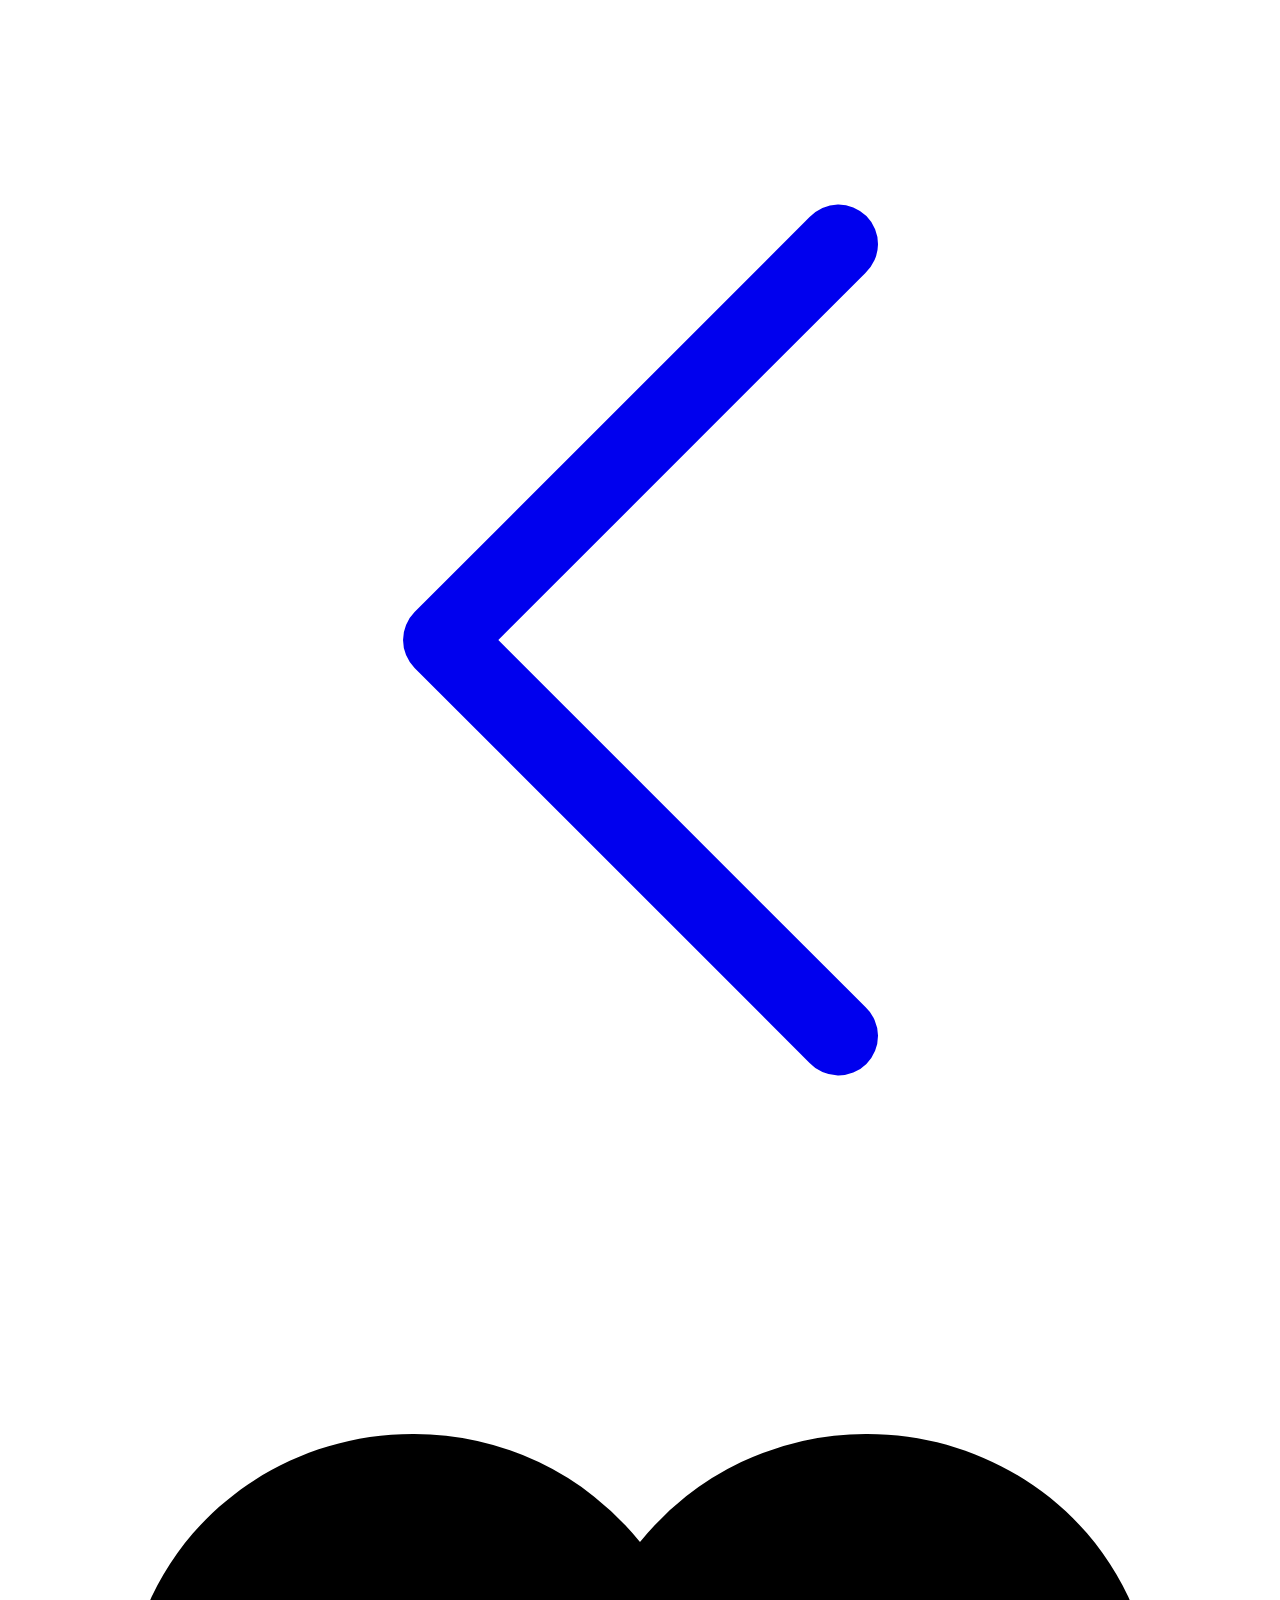
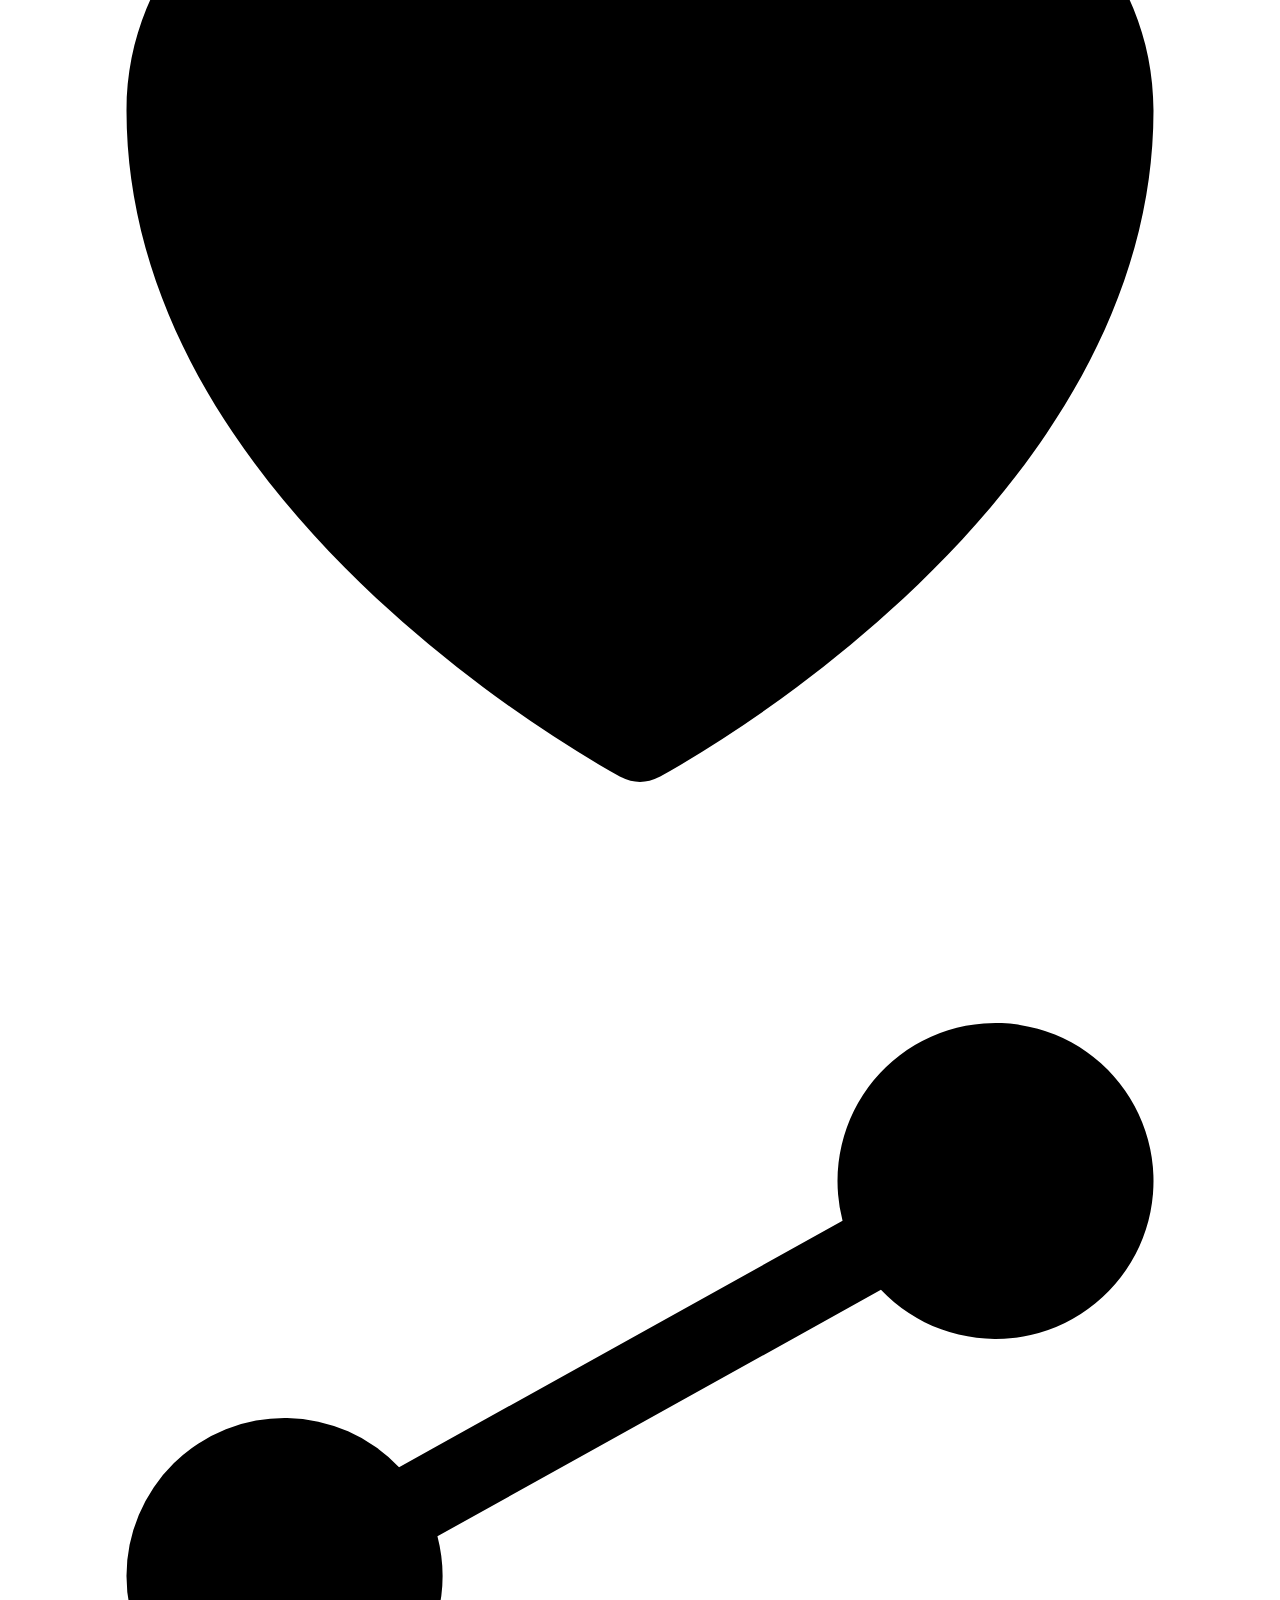
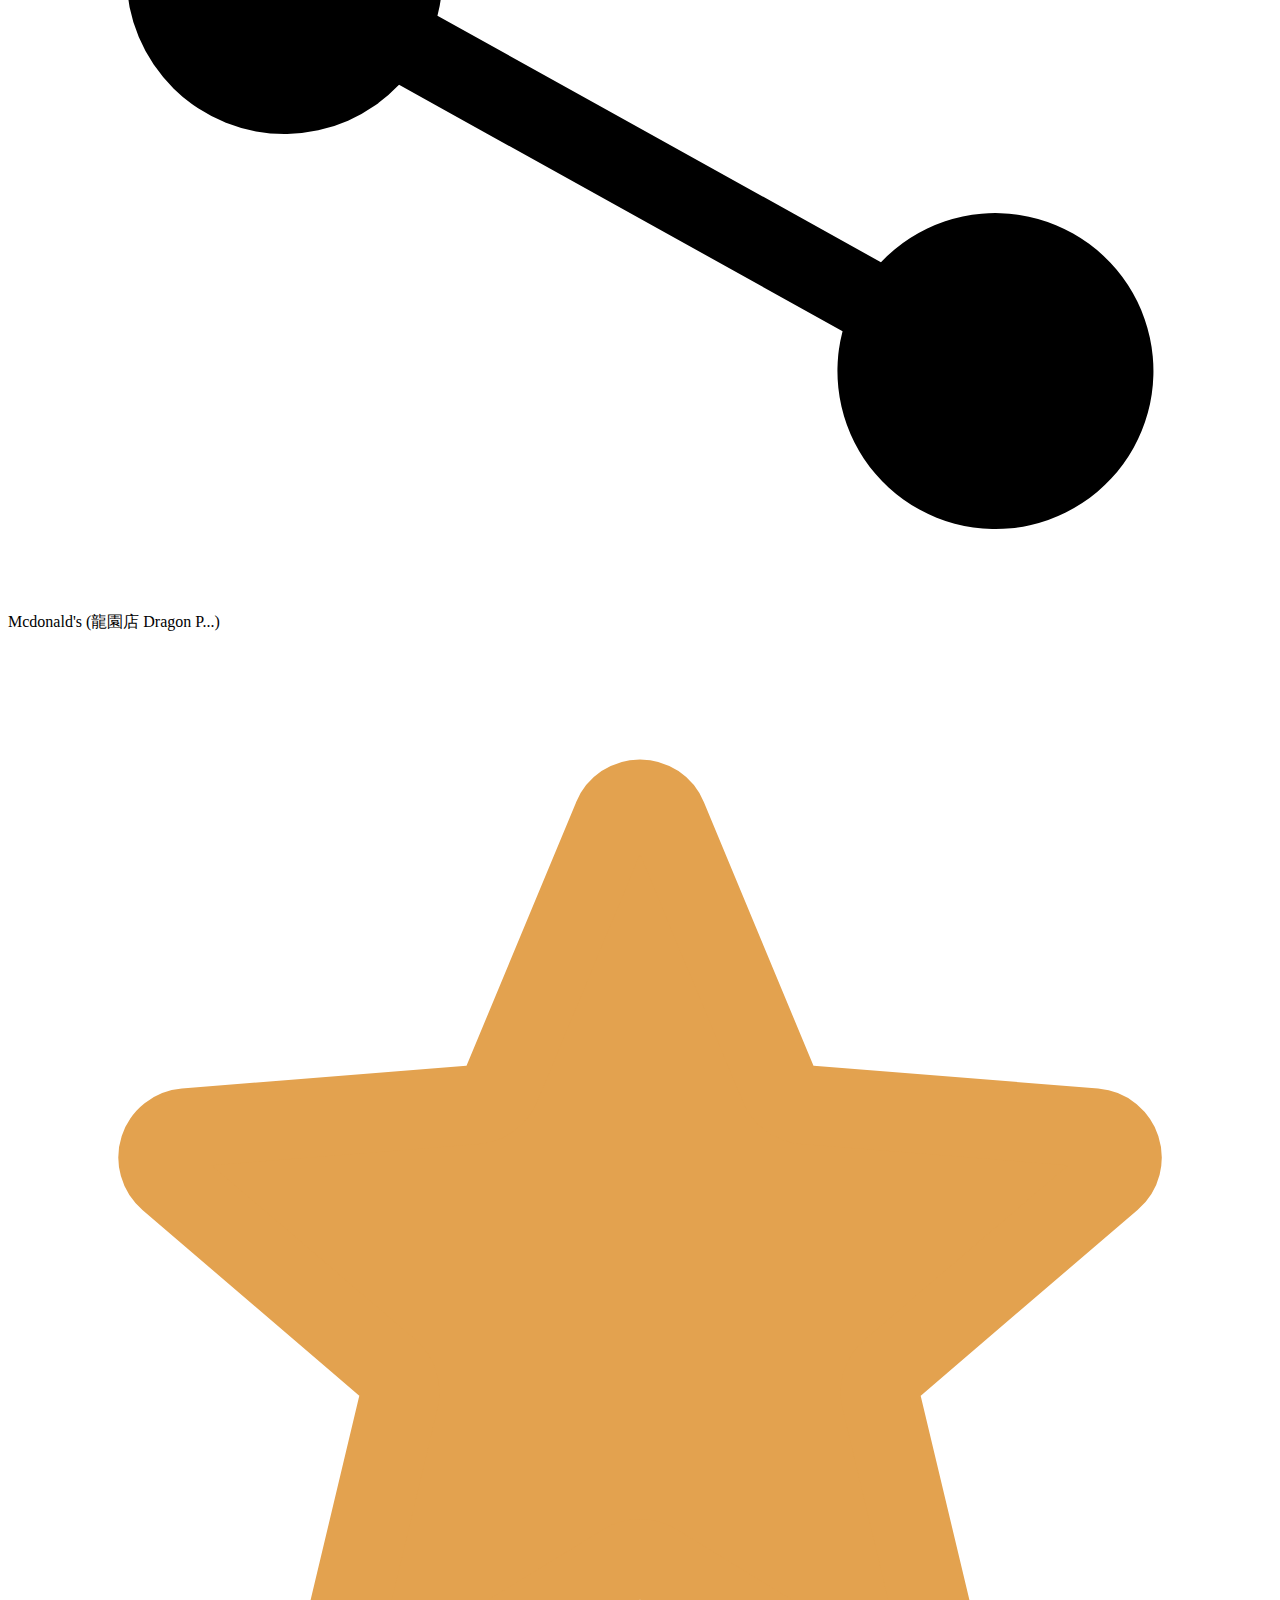
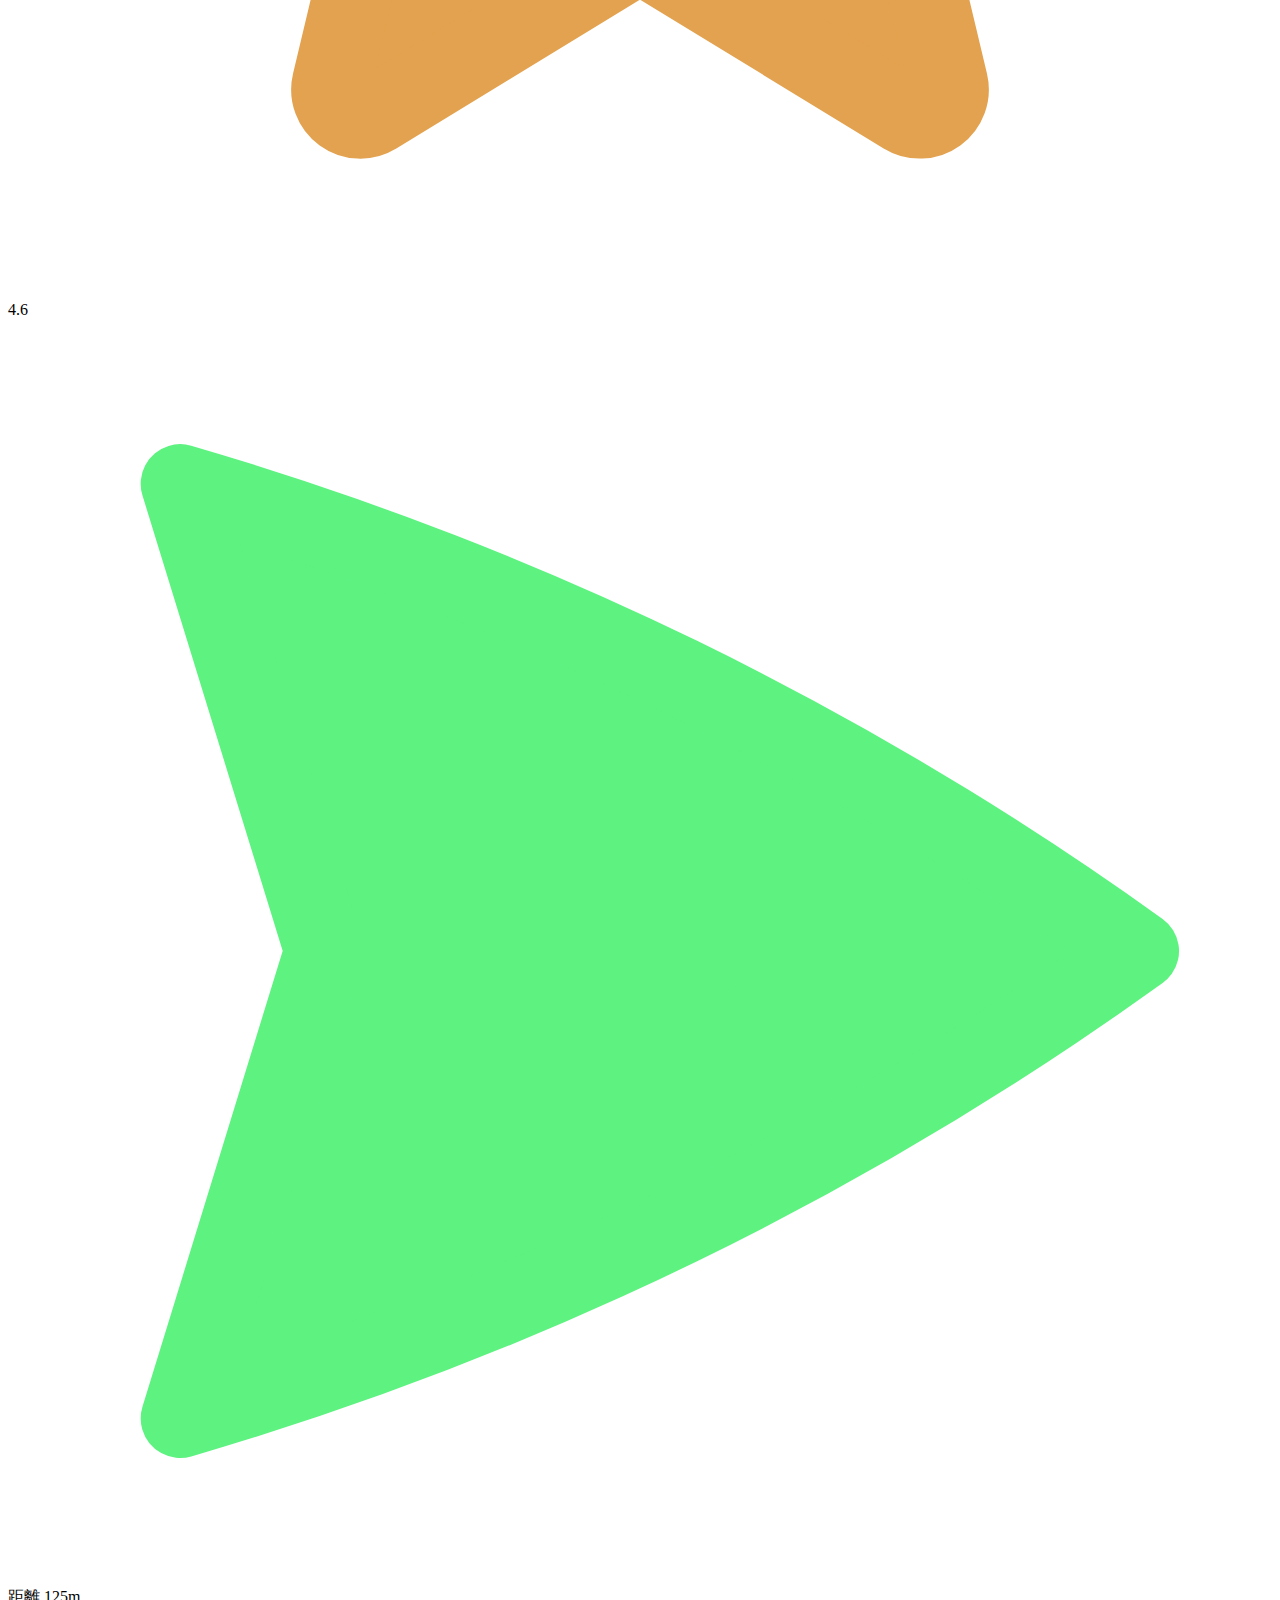
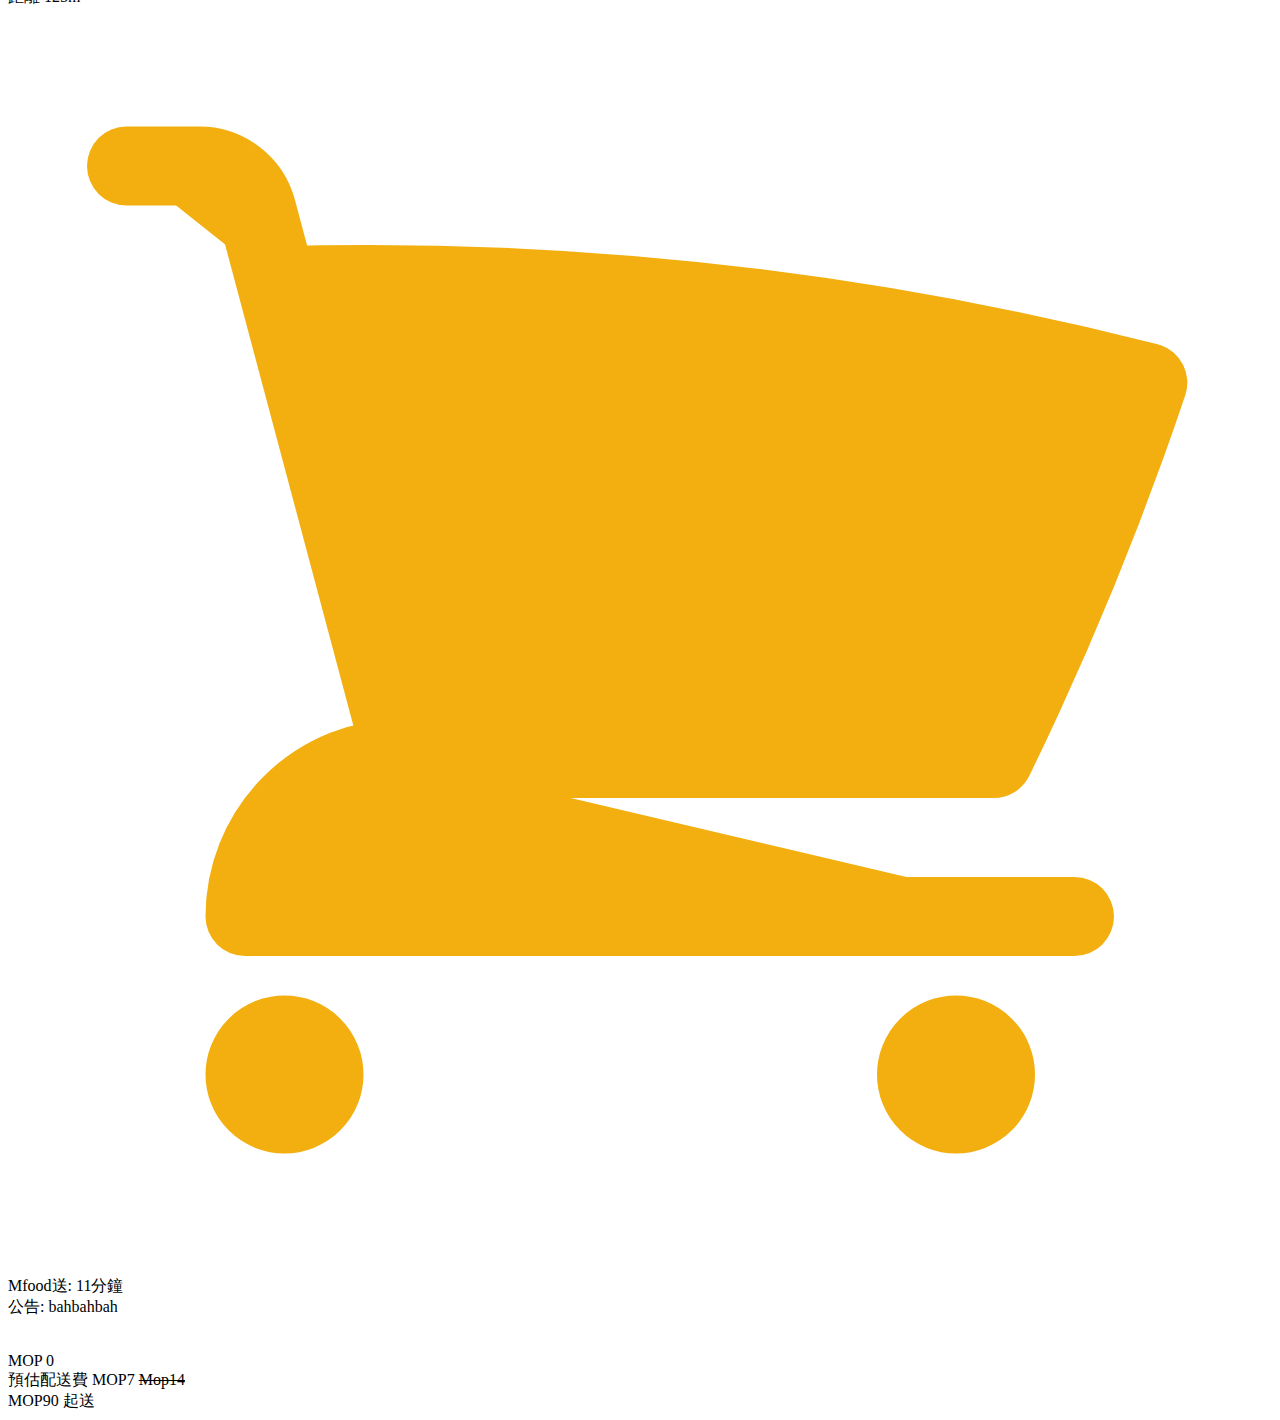
==== html/foodOrder/index.html @ b94cf3bb "Mcdonald's" ====
<!DOCTYPE html>
<html lang="en">
  <head>
    <meta charset="UTF-8" />
    <link rel="icon" type="image/svg+xml" href="/vite.svg" />
    <meta name="viewport" content="width=device-width, initial-scale=1.0" />
    <title>Vite App</title>

    <script src="https://cdn.tailwindcss.com"></script>
    <script src="//unpkg.com/alpinejs" defer></script>
  </head>
  <body>
    <div
      class="
        antialiased max-w-md mx-auto h-screen max-h-screen bg-gray-100
        flex flex-col
      "
    >
      <div class="h-40 bg-cover" style="background-image: url(https://images.unsplash.com/photo-1623156346149-d5cec8b29818?ixlib=rb-4.0.3&ixid=MnwxMjA3fDB8MHxwaG90by1wYWdlfHx8fGVufDB8fHx8&auto=format&fit=crop&w=1631&q=80)">
        <div class="flex items-center justify-between px-4 h-16 text-white">
          <a class="hover:cursor-pointer hover:opacity-80" href="../../index.html">
            <svg xmlns="http://www.w3.org/2000/svg" viewBox="0 0 24 24" fill="currentColor" class="w-6 h-6">
              <path fill-rule="evenodd" d="M7.72 12.53a.75.75 0 010-1.06l7.5-7.5a.75.75 0 111.06 1.06L9.31 12l6.97 6.97a.75.75 0 11-1.06 1.06l-7.5-7.5z" clip-rule="evenodd" />
            </svg>
         </a>
          <div class="flex space-x-4">
            <div class="hover:cursor-help hover:opacity-80">
              <svg xmlns="http://www.w3.org/2000/svg" viewBox="0 0 24 24" fill="currentColor" class="w-6 h-6">
                <path d="M11.645 20.91l-.007-.003-.022-.012a15.247 15.247 0 01-.383-.218 25.18 25.18 0 01-4.244-3.17C4.688 15.36 2.25 12.174 2.25 8.25 2.25 5.322 4.714 3 7.688 3A5.5 5.5 0 0112 5.052 5.5 5.5 0 0116.313 3c2.973 0 5.437 2.322 5.437 5.25 0 3.925-2.438 7.111-4.739 9.256a25.175 25.175 0 01-4.244 3.17 15.247 15.247 0 01-.383.219l-.022.012-.007.004-.003.001a.752.752 0 01-.704 0l-.003-.001z" />
              </svg>
            </div>
            <div class="hover:cursor-help hover:opacity-80">
              <svg xmlns="http://www.w3.org/2000/svg" viewBox="0 0 24 24" fill="currentColor" class="w-6 h-6">
                <path fill-rule="evenodd" d="M15.75 4.5a3 3 0 11.825 2.066l-8.421 4.679a3.002 3.002 0 010 1.51l8.421 4.679a3 3 0 11-.729 1.31l-8.421-4.678a3 3 0 110-4.132l8.421-4.679a3 3 0 01-.096-.755z" clip-rule="evenodd" />
              </svg>
          </div>
          </div>
        </div>
      </div>
      <div class="h-28 px-4 -mt-14">
        <div class="bg-white h-28 rounded-lg p-4">
          <!-- layout -->
          <span class="font-extrabold text-ellipsis">Mcdonald's (龍園店 Dragon P...)</span>
          <div class="w-12 h-12 bg-cover float-right rounded-lg" style="background-image: url(https://th.bing.com/th/id/R.7c83fc985cae92428ce6db66d48e31ab?rik=koavQCnY1ktuhw&pid=ImgRaw&r=0)"></div>
        <div class="relative bottom-1 w-[80%] h-12 flex justify-between items-center">
          <div class="flex justify-center items-center">
            <svg xmlns="http://www.w3.org/2000/svg" fill="rgb(227,162,79)" viewBox="0 0 24 24" stroke-width="1.5" stroke="rgb(227,162,79)" class="w-4 h-4">
            <path stroke-linecap="round" stroke-linejoin="round" d="M11.48 3.499a.562.562 0 011.04 0l2.125 5.111a.563.563 0 00.475.345l5.518.442c.499.04.701.663.321.988l-4.204 3.602a.563.563 0 00-.182.557l1.285 5.385a.562.562 0 01-.84.61l-4.725-2.885a.563.563 0 00-.586 0L6.982 20.54a.562.562 0 01-.84-.61l1.285-5.386a.562.562 0 00-.182-.557l-4.204-3.602a.563.563 0 01.321-.988l5.518-.442a.563.563 0 00.475-.345L11.48 3.5z" />
            </svg>
            <span class="pl-1 text-sm text-[rgb(227,162,79)]">4.6</span>
            </div>
          <div class="w-auto flex justify-center items-center">
            <svg xmlns="http://www.w3.org/2000/svg" fill="rgb(94,242,129)" viewBox="0 0 24 24" stroke-width="1.5" stroke="rgb(94,242,129)" class="w-4 h-4 pl-1">
              <path stroke-linecap="round" stroke-linejoin="round" d="M6 12L3.269 3.126A59.768 59.768 0 0121.485 12 59.77 59.77 0 013.27 20.876L5.999 12zm0 0h7.5" />
            </svg>
            <span class="pl-1 text-sm text-[rgb(205,209,206)]">距離 125m</span>
          </div>
          <div class="flex justify-center items-center">
            <svg xmlns="http://www.w3.org/2000/svg" fill="rgb(242,175,15)" viewBox="0 0 24 24" stroke-width="1.5" stroke="rgb(242,175,15)" class="w-4 h-4 pl-1">
              <path stroke-linecap="round" stroke-linejoin="round" d="M2.25 3h1.386c.51 0 .955.343 1.087.835l.383 1.437M7.5 14.25a3 3 0 00-3 3h15.75m-12.75-3h11.218c1.121-2.3 2.1-4.684 2.924-7.138a60.114 60.114 0 00-16.536-1.84M7.5 14.25L5.106 5.272M6 20.25a.75.75 0 11-1.5 0 .75.75 0 011.5 0zm12.75 0a.75.75 0 11-1.5 0 .75.75 0 011.5 0z" />
            </svg>
            <span class="pl-1 text-sm text-[rgb(205,209,206)]">Mfood送: 11分鐘</span>
            
          </div>
          </div>
          <span class="relative bottom-2 text-[rgb(205,209,206)]">公告: bahbahbah</span>
        </div>
        
        </div>

      <div
        x-data="{
          items: ['點餐', '評價', '資料'],
          currentIndex: 0,
        }"
        class="relative mt-4 font-extrabold"
      >
        <div>
          <ul class="flex">
            <template x-for="(item, index) in items" :key="index">
              <li class="w-1/3 text-center">
                <button
                  x-text="item"
                  @click="currentIndex = index"
                >
                </button>
              </li>
            </template>
          </ul>

          <div class="absolute w-full">
            <div
              class="w-1/3 transform transition"
              :class="{
                'translate-x-[44%]': currentIndex === 0,
                'translate-x-[144%]': currentIndex === 1,
                'translate-x-[244%]': currentIndex === 2,
              }"
            >
              <div class="w-4 h-1 bg-[rgb(242,138,15)]"></div>
            </div>
          </div>
        </div>
        <div class="rounded-xl m-auto mt-4 w-[90%] h-24 flex justify-center items-center">
        <div class="rounded-xl w-full h-full px-4 bg-cover bg-center" style="background-image: url(https://th.bing.com/th/id/R.b43765117a0865b4b7f5c4ac877d2b21?rik=SPU6iuKZbGLGag&pid=ImgRaw&r=0)">

        </div>
      </div>
      </div>

      <div
        class="mt-8 flex-1 flex overflow-hidden"
        x-data="{
          loading: true,
          categories: [],
          currentCategoryIndex: 0,
          clickCategory: function(index) {
            this.currentCategoryIndex = index
            $refs['rightCategoryList'].querySelectorAll('.category-title2')[index].scrollIntoView({
              block: 'start',
              behavior: 'smooth'
            })
          }
        }"
        x-init="
          setTimeout(() => {
            fetch('./public/data/data.json')
              .then(res => res.json())
              .then(data => {
                // console.log(data)
                categories = data

                $nextTick(() => {
                  $refs['rightCategoryList'].querySelectorAll('.category-title').forEach((el, i) => {
                    // console.log(el)

                    const observer = new window.IntersectionObserver(([entry]) => {
                      if (entry.isIntersecting) {
                        console.log('ENTER', el.innerHTML, i)
                        currentCategoryIndex = i

                        // console.log(Array.from($refs['leftCategoryList'].querySelectorAll('.category-item'))[currentCategoryIndex])
                        Array.from($refs['leftCategoryList'].querySelectorAll('.category-item'))[currentCategoryIndex]
                          .scrollIntoView({block: 'end', behavior: 'smooth'})

                        return
                      }
                      console.log('LEAVE', i)

                    }, {
                      root: null,
                      threshold: 0.1, // set offset 0.1 means trigger if atleast 10% of element in viewport
                    })

                    observer.observe(el);
                  })
                })
              })
            loading = false
          }, 500)
        "
      >
        <template x-if="loading">
          <span>Loading...</span>
        </template>
        <template x-if="!loading">
          <div class="flex-1 flex">
            <div x-ref="leftCategoryList" class="w-1/4 overflow-auto bg-gray-100">
              <template x-for="(category, index) in categories" :key="index">
                <div
                  class="category-item h-24 flex flex-col rounded-xl overflow-hidden items-center justify-center transition"
                  :class="{
                    'bg-white': currentCategoryIndex === index
                  }"
                  @click="clickCategory(index)"
                >
                  <img :src="category.imgUrl" class="h-10" />
                  <div x-text="category.title" class="truncate text-xs font-semibold mt-1"></div>
                </div>
              </template>
            </div>
            <div x-ref="rightCategoryList" class="w-3/4 overflow-auto bg-white">
              <template x-for="(category, i) in categories" :key="i">
                <div>
                  <div x-text="category.title" class="category-title z-20 sticky top-0 p-4 bg-white text-gray-500 font-extrabold"></div>
                  <span class="category-title2"></span>

                  <div class="space-y-4">
                    <template x-for="(food, j) in category.foods" :key="j">
                      <div class="flex h-32 space-x-2">
                        <div class="pl-4 w-1/3">
                          <img :src="food.imgUrl" class="h-20 bg-gray-100 rounded-lg" />
                        </div>
                        <div class="w-2/3">
                          <div class="font-extrabold whitespace-nowrap" x-text="food.name"></div>
                          <div class="pl-[0.1rem] pt-2 text-sm" x-text="food.description"></div>
                          <div class="pl-[0.2rem] pt-2 text-sm text-gray-500">月售 <span x-text="food.sold"></span></div>
                          <div class="flex justify-between items-center">
                            <div class="pt-2 text-[1rem] font-extrabold text-red-500">Mop<span class="text-xl" x-text="food.price"></span><span> 起</span></span></div>
                            <div class="relative right-4 w-14 h-7 mt-auto rounded-md bg-[rgb(255,136,12)] text-[rgb(255,193,129)] flex justify-center items-center hover:opacity-80">
                              <span class="p-4 text-sm whitespace-nowrap">選規格</span>
                            </div>
                          </div>
                        </div>
                      </div>
                    </template>
                  </div>
                </div>
              </template>
            </div>
          </div>
        </template>
        <div class="justify-center max-w-md m-auto h-12 fixed bottom-0 rounded-xl px-4 bg-[rgb(57,52,80)] flex">
          <div class="w-1/5 flex justify-center items-center">
            <img src="https://gamepedia.cursecdn.com/minecraft_gamepedia/archive/b/b3/20110926125703!Chest.png" alt="">
          </div>
          
          <div class="w-3/5 mt-2">
            <div class="pl-4 text-sm font-bold text-white">MOP <span class="text-md">0</span></div>
            <div class="pl-4 text-sm font-bold text-[rgb(186,184,196)]">預估配送費 MOP7 <del class="text-[rgb(111,110,112)]">Mop14</del></div>
          </div>
  
          <div class="w-1/5 mt-1 flex items-center">
            <div class="text-sm font-extrabold text-[rgb(186,184,196)] whitespace-nowrap">MOP90 起送</div>
            </div>
        </div>
      </div>
      </div>
    <!-- <div id="app"></div>
    <script type="module" src="/main.js"></script> -->
  </body>
</html>
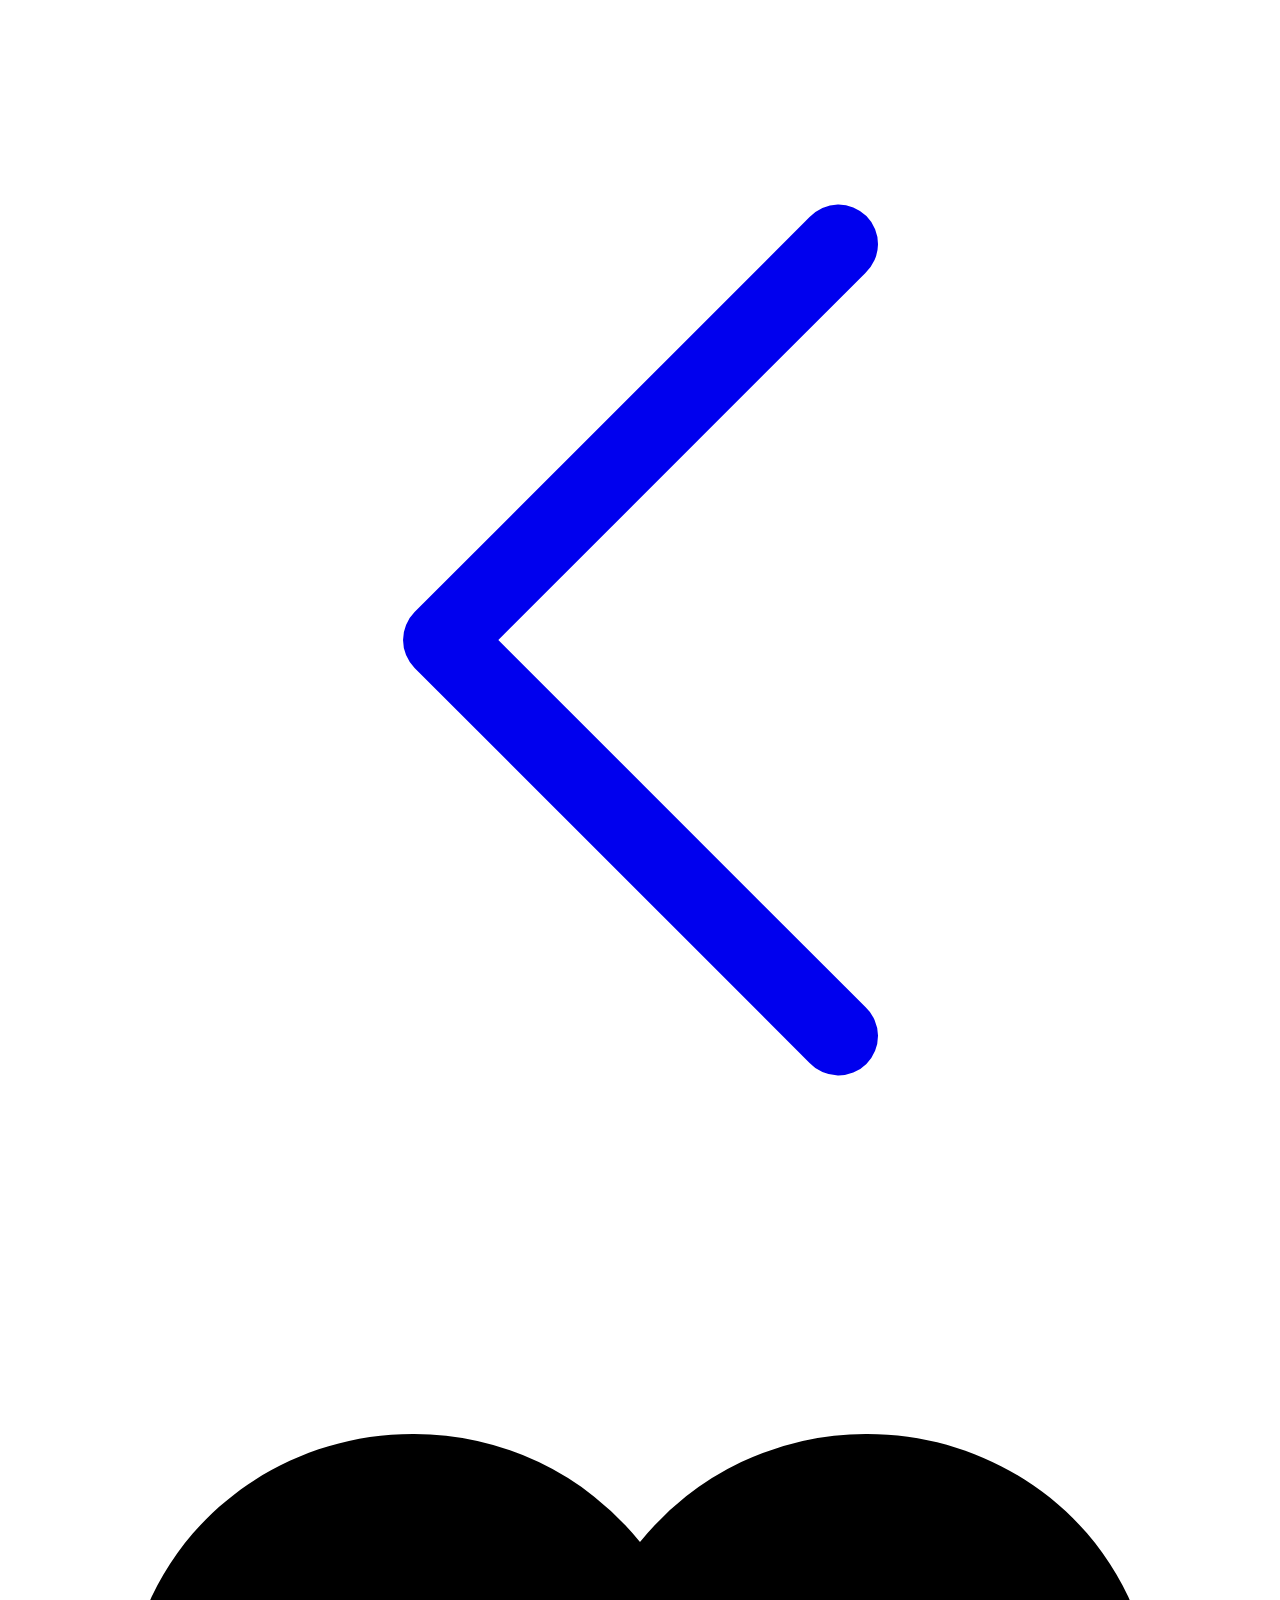
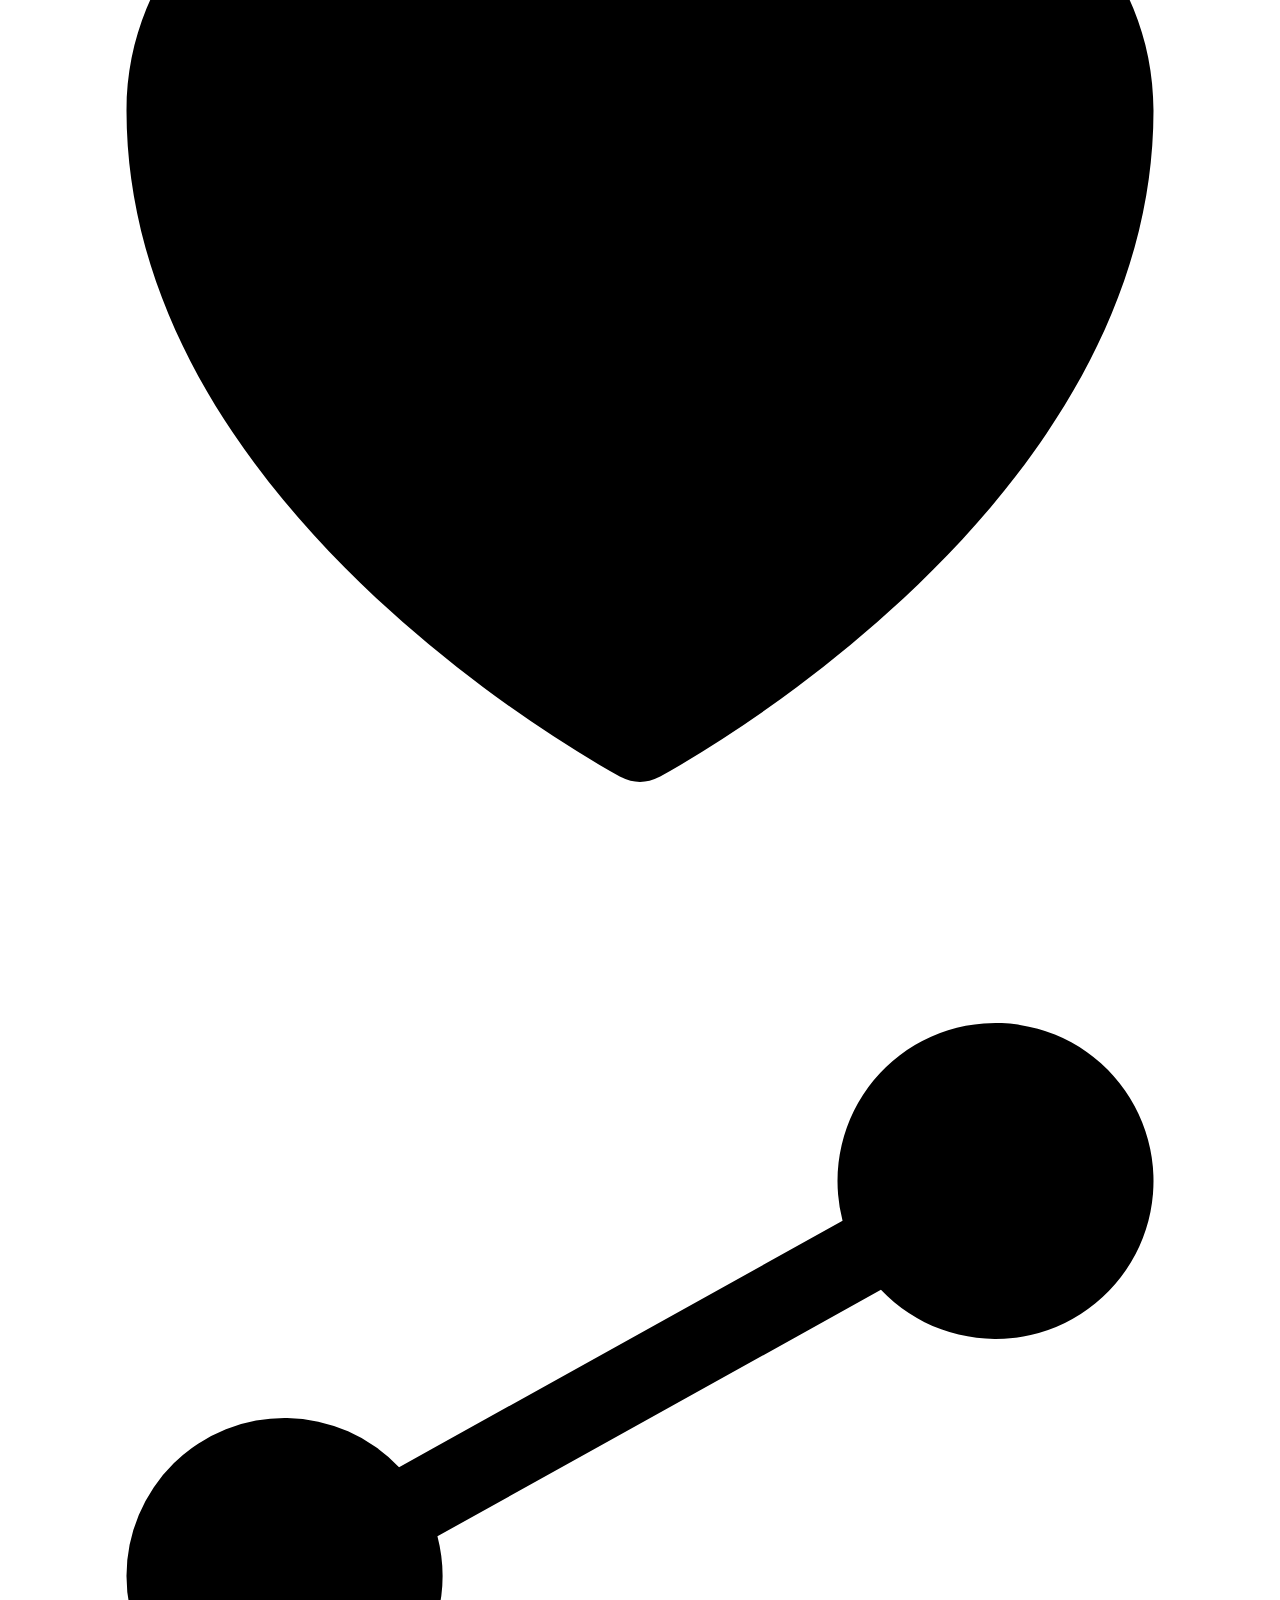
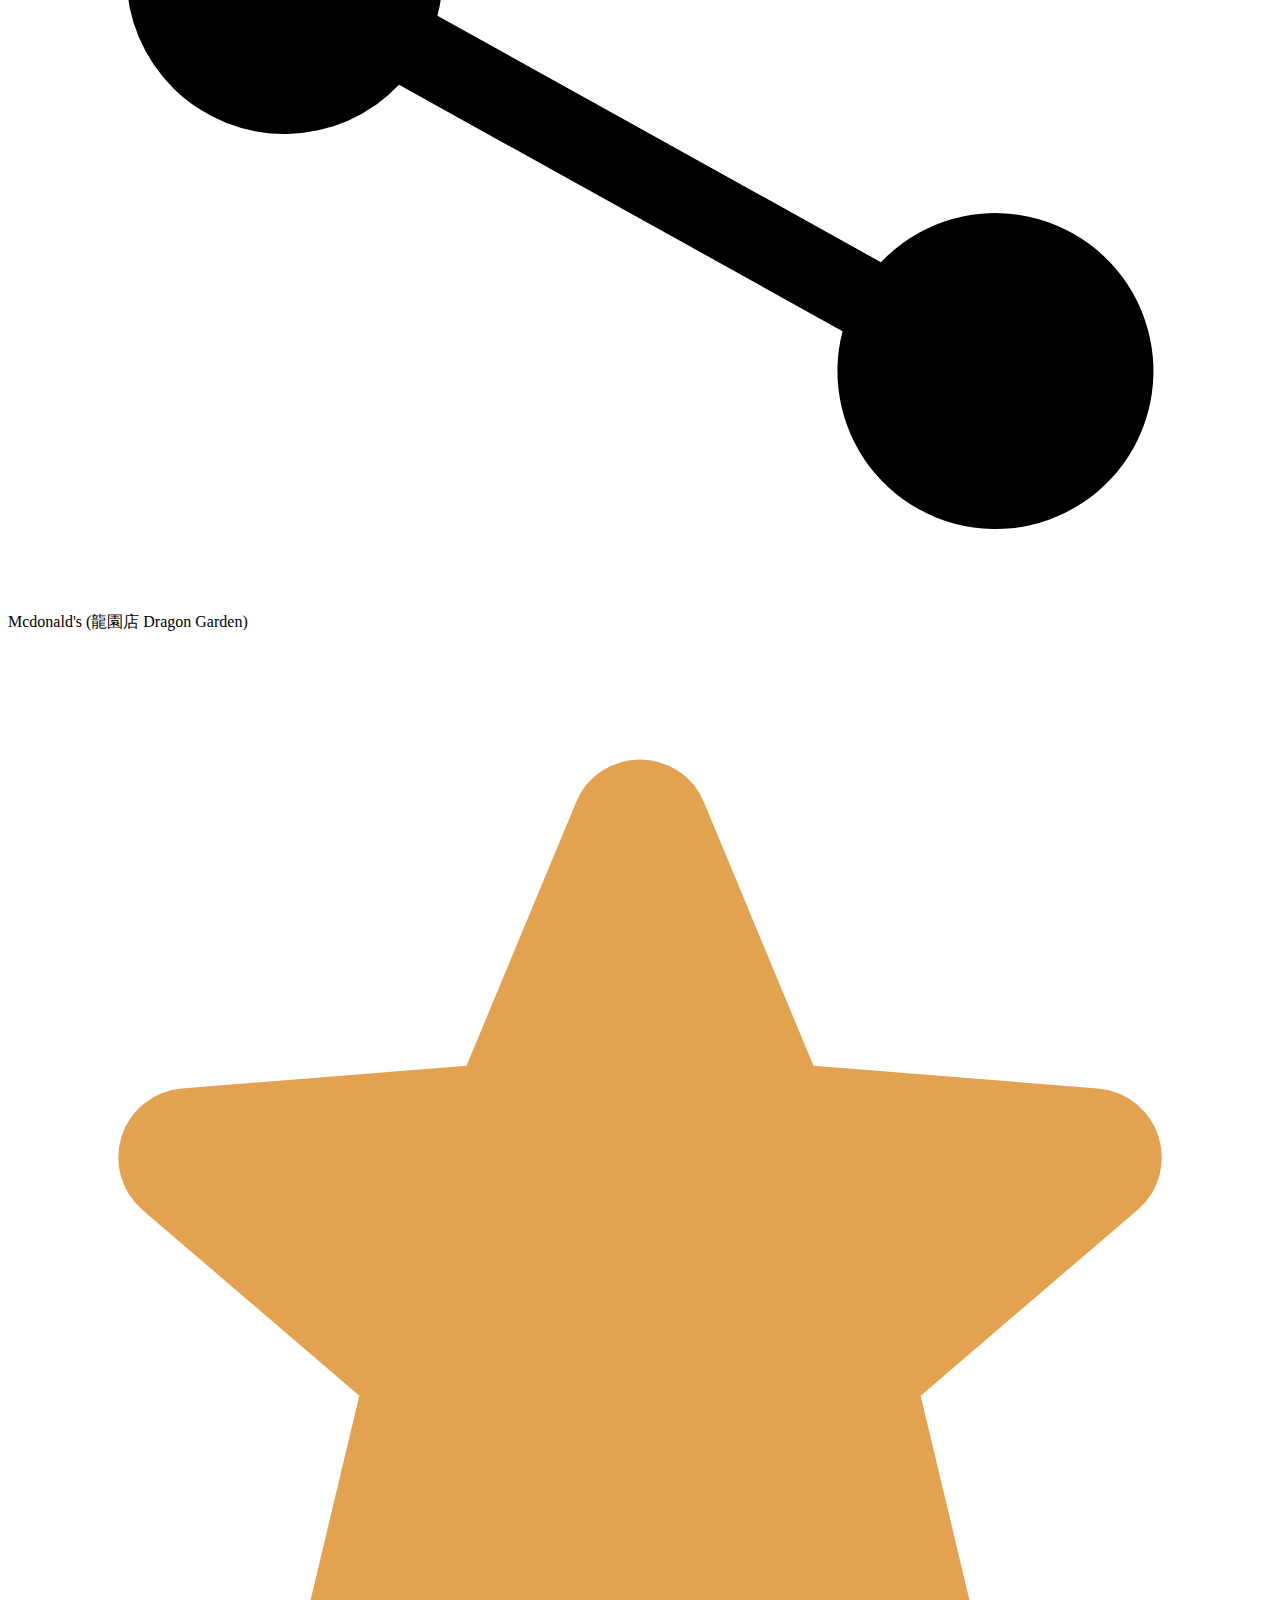
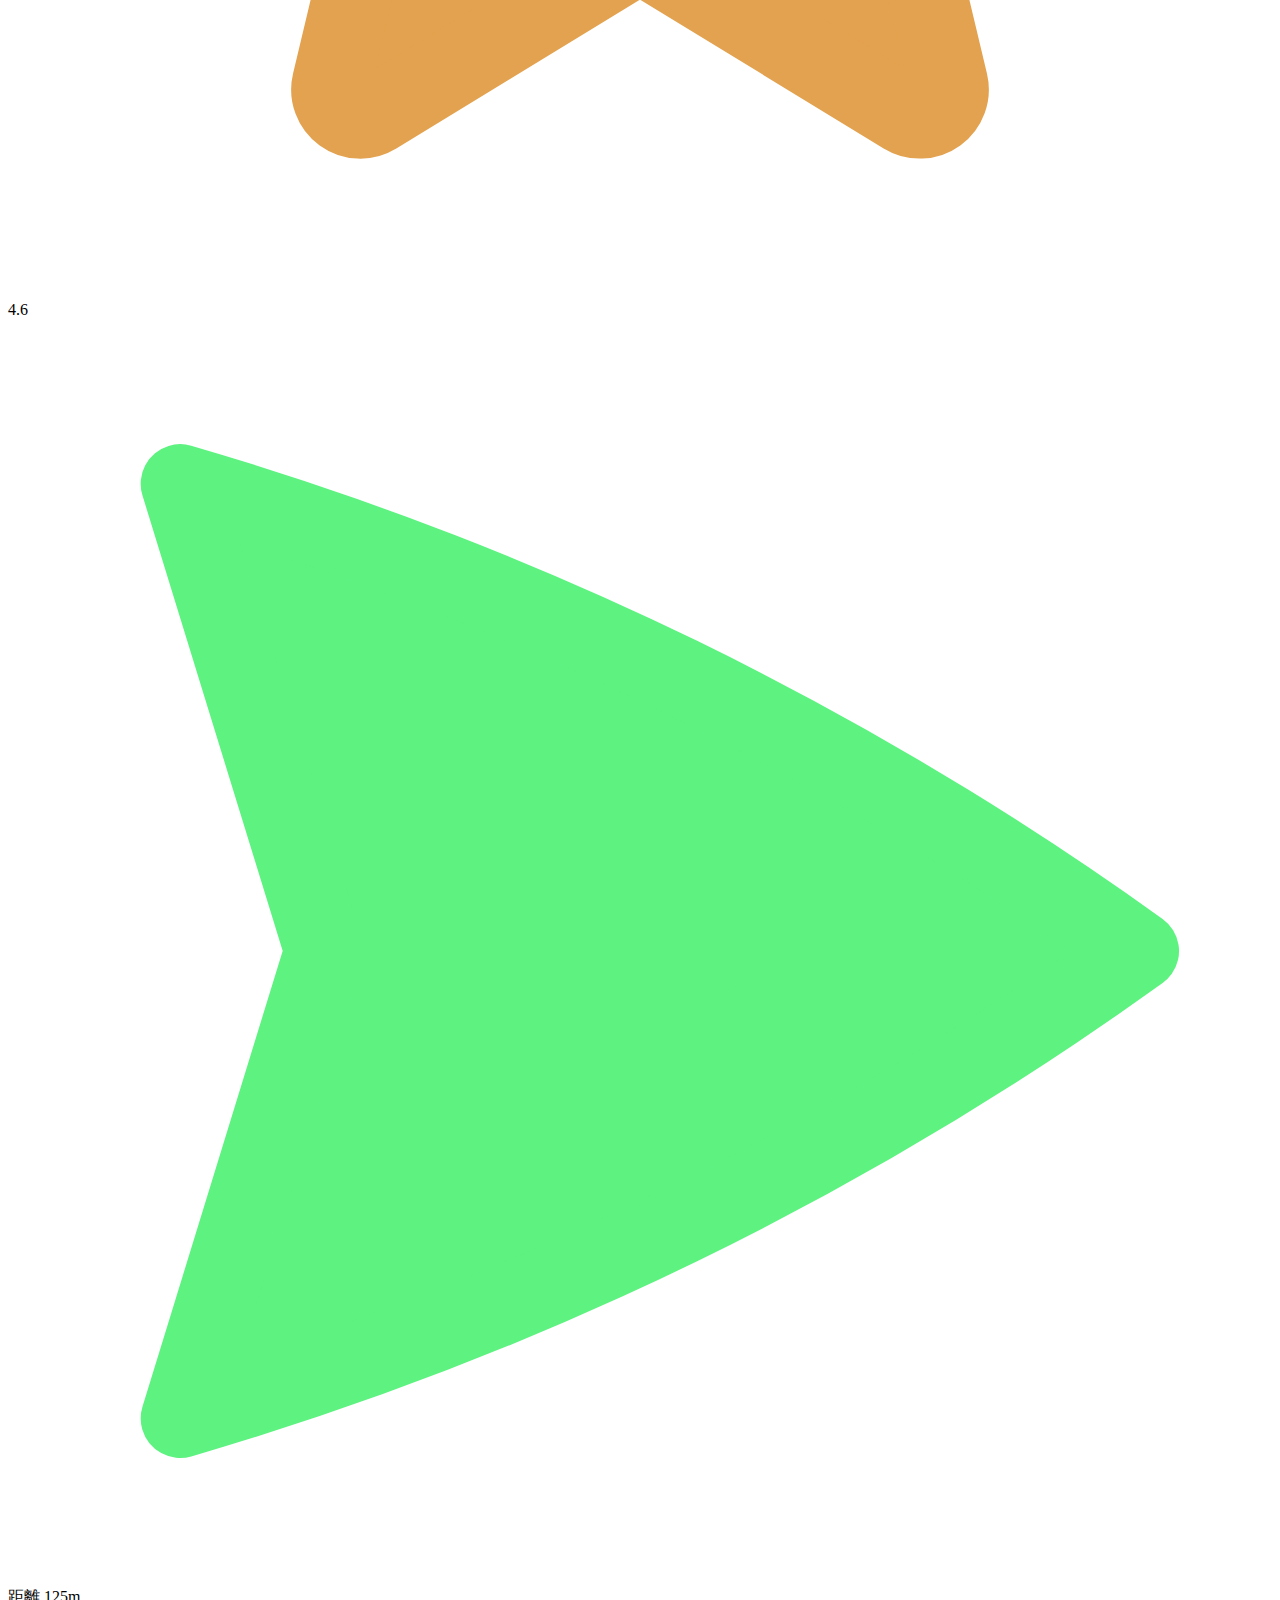
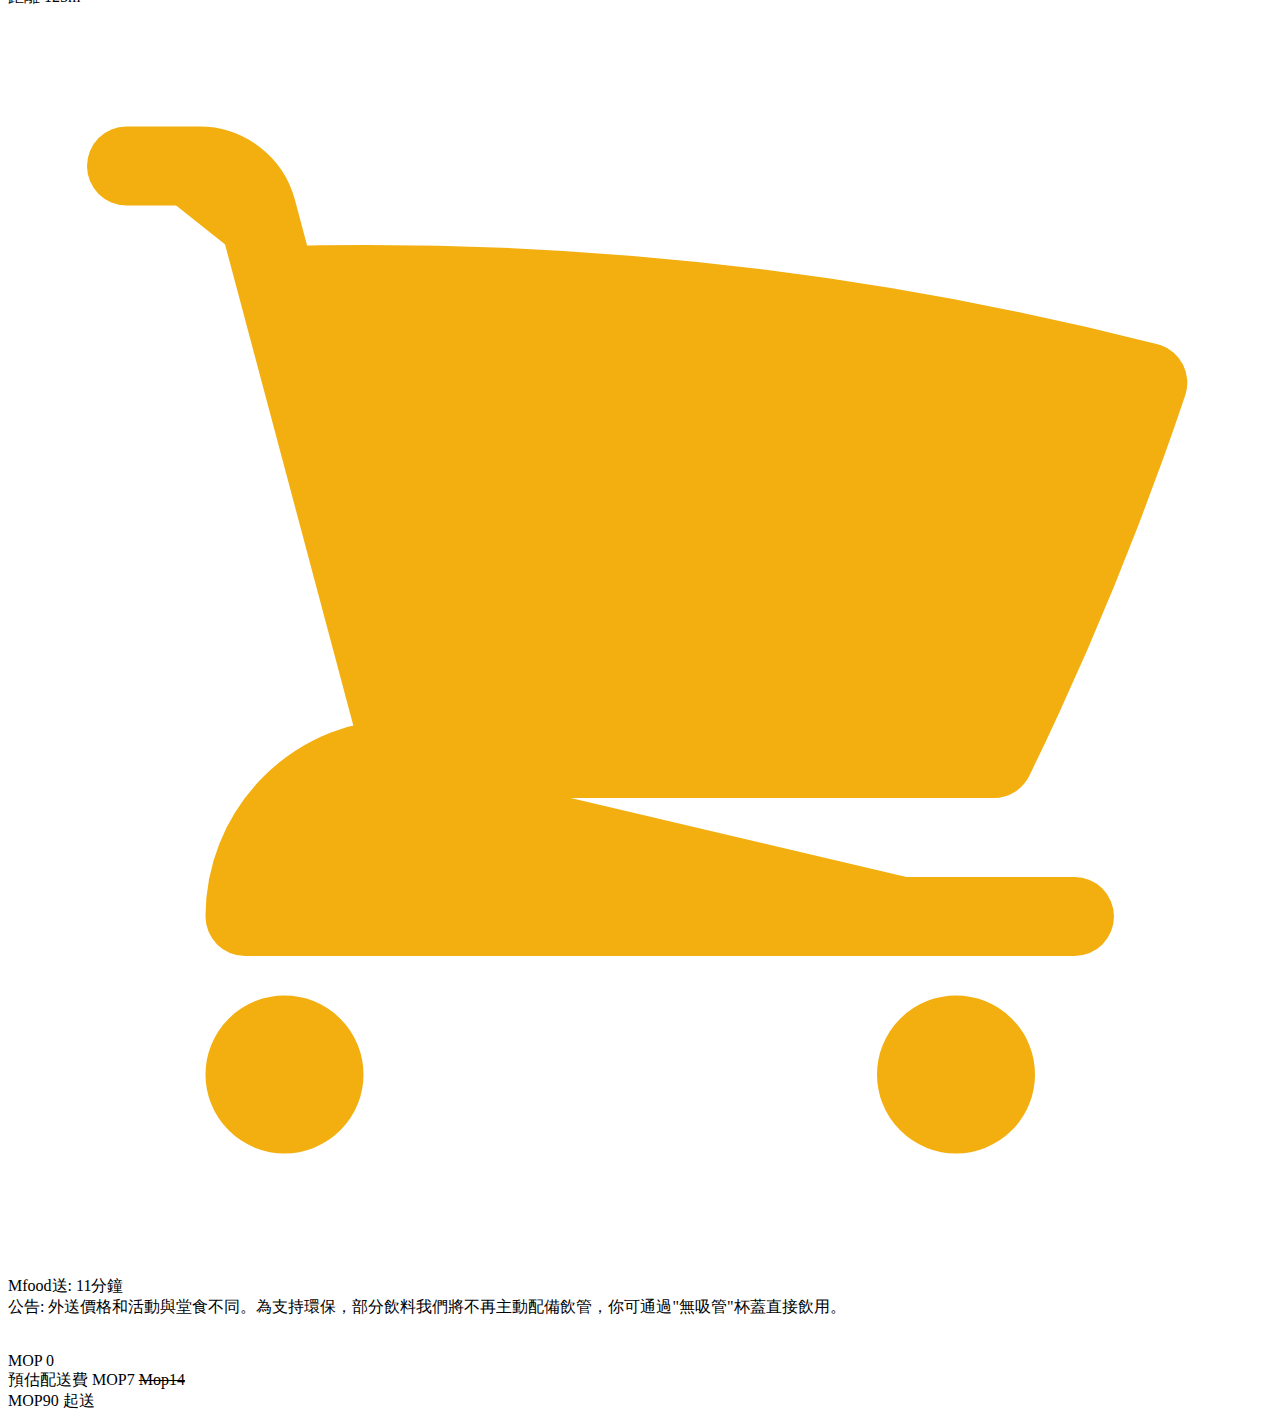
==== commit cfc7dd64: "version update 1.1.1 - idk" ====
--- a/html/foodOrder/index.html
+++ b/html/foodOrder/index.html
@@ -40,22 +40,28 @@
       <div class="h-28 px-4 -mt-14">
         <div class="bg-white h-28 rounded-lg p-4">
           <!-- layout -->
-          <span class="font-extrabold text-ellipsis">Mcdonald's (龍園店 Dragon P...)</span>
-          <div class="w-12 h-12 bg-cover float-right rounded-lg" style="background-image: url(https://th.bing.com/th/id/R.7c83fc985cae92428ce6db66d48e31ab?rik=koavQCnY1ktuhw&pid=ImgRaw&r=0)"></div>
+          <div class="w-full h-6 flex flex-between max-w-md">
+            <div class="w-4/5 h-6 truncate">
+              <span class="font-extrabold">Mcdonald's (龍園店 Dragon Garden)</span>
+            </div>
+            <div class="w-1/5 h-12 truncate">
+              <div class="w-12 h-12 bg-cover rounded-lg float-right" style="background-image: url(https://th.bing.com/th/id/R.7c83fc985cae92428ce6db66d48e31ab?rik=koavQCnY1ktuhw&pid=ImgRaw&r=0)"></div>
+            </div>
+          </div>
         <div class="relative bottom-1 w-[80%] h-12 flex justify-between items-center">
-          <div class="flex justify-center items-center">
+          <div class="flex justify-center items-center truncate">
             <svg xmlns="http://www.w3.org/2000/svg" fill="rgb(227,162,79)" viewBox="0 0 24 24" stroke-width="1.5" stroke="rgb(227,162,79)" class="w-4 h-4">
             <path stroke-linecap="round" stroke-linejoin="round" d="M11.48 3.499a.562.562 0 011.04 0l2.125 5.111a.563.563 0 00.475.345l5.518.442c.499.04.701.663.321.988l-4.204 3.602a.563.563 0 00-.182.557l1.285 5.385a.562.562 0 01-.84.61l-4.725-2.885a.563.563 0 00-.586 0L6.982 20.54a.562.562 0 01-.84-.61l1.285-5.386a.562.562 0 00-.182-.557l-4.204-3.602a.563.563 0 01.321-.988l5.518-.442a.563.563 0 00.475-.345L11.48 3.5z" />
             </svg>
             <span class="pl-1 text-sm text-[rgb(227,162,79)]">4.6</span>
             </div>
-          <div class="w-auto flex justify-center items-center">
+          <div class="w-auto flex justify-center items-center truncate">
             <svg xmlns="http://www.w3.org/2000/svg" fill="rgb(94,242,129)" viewBox="0 0 24 24" stroke-width="1.5" stroke="rgb(94,242,129)" class="w-4 h-4 pl-1">
               <path stroke-linecap="round" stroke-linejoin="round" d="M6 12L3.269 3.126A59.768 59.768 0 0121.485 12 59.77 59.77 0 013.27 20.876L5.999 12zm0 0h7.5" />
             </svg>
             <span class="pl-1 text-sm text-[rgb(205,209,206)]">距離 125m</span>
           </div>
-          <div class="flex justify-center items-center">
+          <div class="flex justify-center items-center truncate">
             <svg xmlns="http://www.w3.org/2000/svg" fill="rgb(242,175,15)" viewBox="0 0 24 24" stroke-width="1.5" stroke="rgb(242,175,15)" class="w-4 h-4 pl-1">
               <path stroke-linecap="round" stroke-linejoin="round" d="M2.25 3h1.386c.51 0 .955.343 1.087.835l.383 1.437M7.5 14.25a3 3 0 00-3 3h15.75m-12.75-3h11.218c1.121-2.3 2.1-4.684 2.924-7.138a60.114 60.114 0 00-16.536-1.84M7.5 14.25L5.106 5.272M6 20.25a.75.75 0 11-1.5 0 .75.75 0 011.5 0zm12.75 0a.75.75 0 11-1.5 0 .75.75 0 011.5 0z" />
             </svg>
@@ -63,7 +69,9 @@
             
           </div>
           </div>
-          <span class="relative bottom-2 text-[rgb(205,209,206)]">公告: bahbahbah</span>
+          <div class="relative bottom-2 w-full h-8 truncate">
+            <span class="relative text-[rgb(205,209,206)]">公告: 外送價格和活動與堂食不同。為支持環保，部分飲料我們將不再主動配備飲管，你可通過"無吸管"杯蓋直接飲用。</span>
+          </div>
         </div>
         
         </div>
